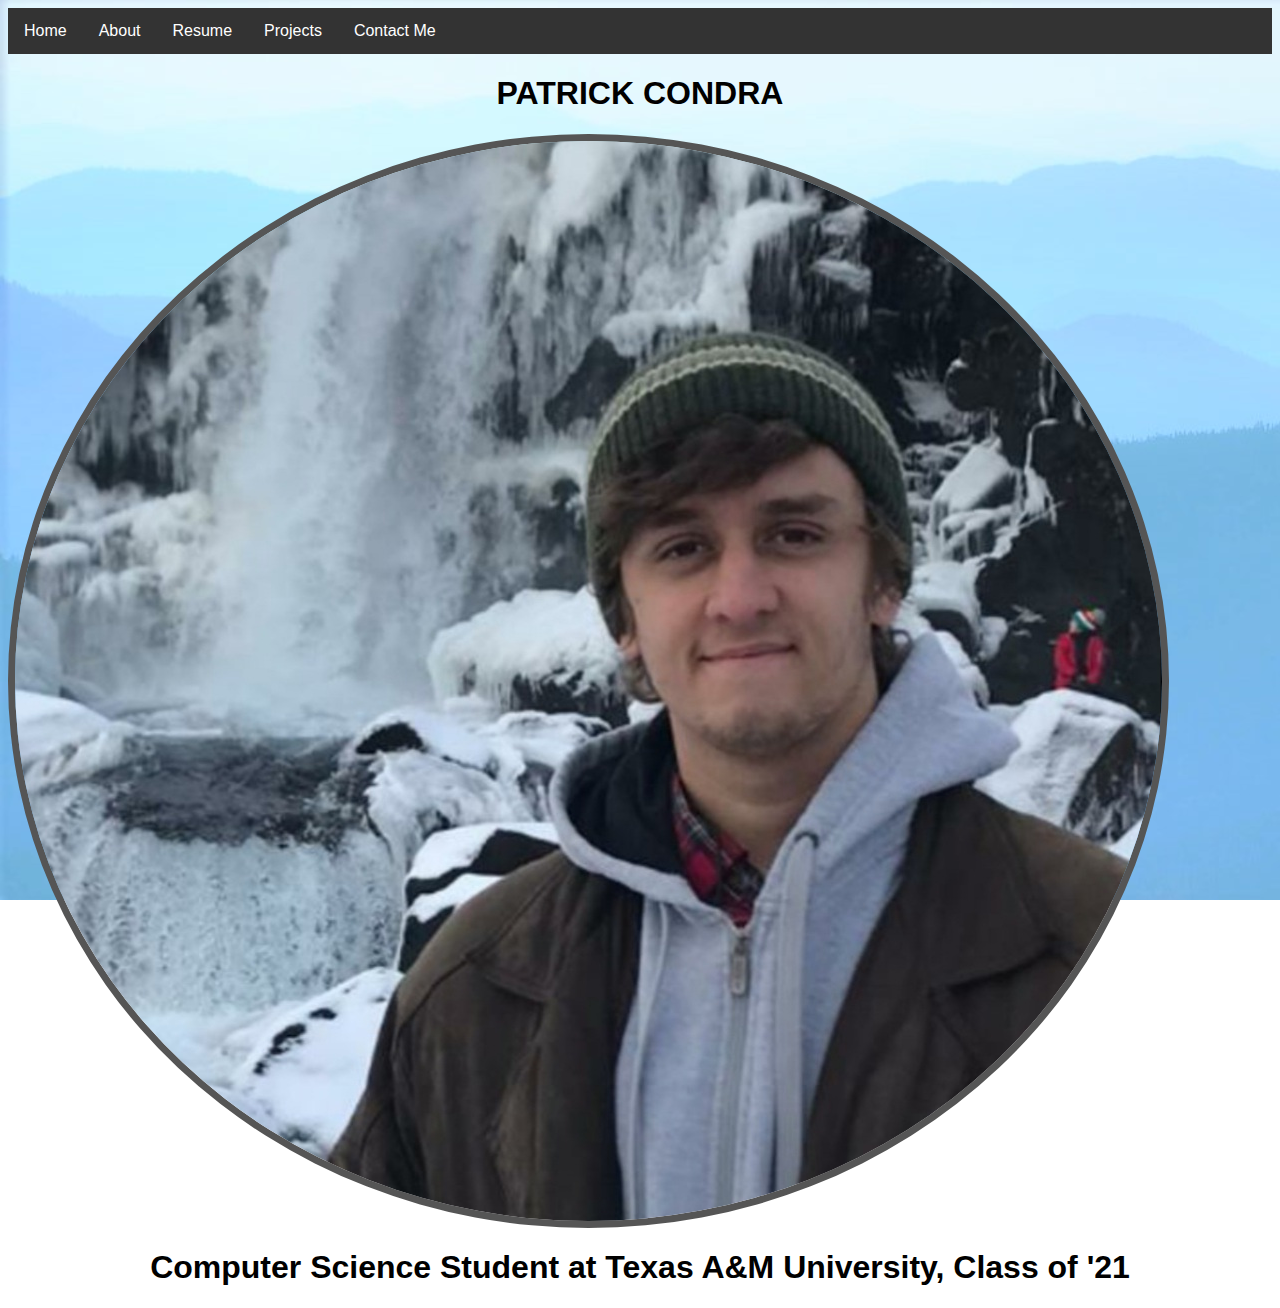
==== index.html @ d033babd "updating images again" ====
<!DOCTYPE html>
<html lang="en">

<!-- Page Header -->

<head>
  <meta charset="UTF-8">
  <meta name="viewport" content="width=device-width, initial-scale=1.0">
  <link rel="stylesheet" href="styles.css">
  <link href="https://fonts.googleapis.com/css2?family=Roboto:wght@300;400&display=swap" rel="stylesheet">
  <style>
    h1 {text-align: center;}
    p {text-align: center;}
    div {text-align: center;}
  </style>
  <title>Patrick Condra</title>
</head>

<!-- Page Body -->

<body>
  <div class="navbar">
    <a href="./index.html">Home</a>
    <a href="./about.html">About</a>
    <a href="./PatrickCondraResume.pdf">Resume</a>
    <div class="dropdown">
      <button class="dropbtn">Projects 
        <i class="fa fa-caret-down"></i>
      </button>
      <div class="dropdown-content">
        <a href="project1.html">Project 1</a>
        <a href="./project2.html">Project 2</a>
        <a href="./project3.html">Project 3</a>
      </div>
    </div>
    <a href="./contact.html">Contact Me</a> 
  </div>
  <figure class="full-bleed"><div class="hovermouse"><h1>PATRICK CONDRA</h1></div></figure>
  
  <main>
    <div class="secondWrapper">
      <img src="./images/portrait.jpg" style="border: 7px solid #555555; border-radius: 50%">
      <h1>Computer Science Student at Texas A&M University, Class of '21</h1>
    </div>
  </main>
  <script src="./scripts.js"></script>
</body>
</html>
---- styles.css ----
body {
    font-family: Arial, Helvetica, sans-serif;
    background-image: url('./images/background.jpg');
    background-repeat: no-repeat;
    background-attachment: fixed;
    background-size: cover;
    background-blend-mode: lighten;
}

.navbar {
    overflow: hidden;
    background-color: #333;
}
  
.navbar a {
    float: left;
    font-size: 16px;
    color: white;
    text-align: center;
    padding: 14px 16px;
    text-decoration: none;
}

img {
    display: block;
    max-height:65%;
    width:auto;

 }
  
.dropdown {
    float: left;
    overflow: hidden;
}
  
.dropdown .dropbtn {
    font-size: 16px;  
    border: none;
    outline: none;
    color: white;
    padding: 14px 16px;
    background-color: inherit;
    font-family: inherit;
    margin: 0;
}
  
.navbar a:hover, .dropdown:hover .dropbtn {
    background-color: red;
}
  
.dropdown-content {
    display: none;
    position: absolute;
    background-color: #f9f9f9;
    min-width: 160px;
    box-shadow: 0px 8px 16px 0px rgba(0,0,0,0.2);
    z-index: 1;
}
  
.dropdown-content a {
    float: none;
    color: black;
    padding: 12px 16px;
    text-decoration: none;
    display: block;
    text-align: left;
}
  
.dropdown-content a:hover {
    background-color: #ddd;
}
  
.dropdown:hover .dropdown-content {
    display: block;
}
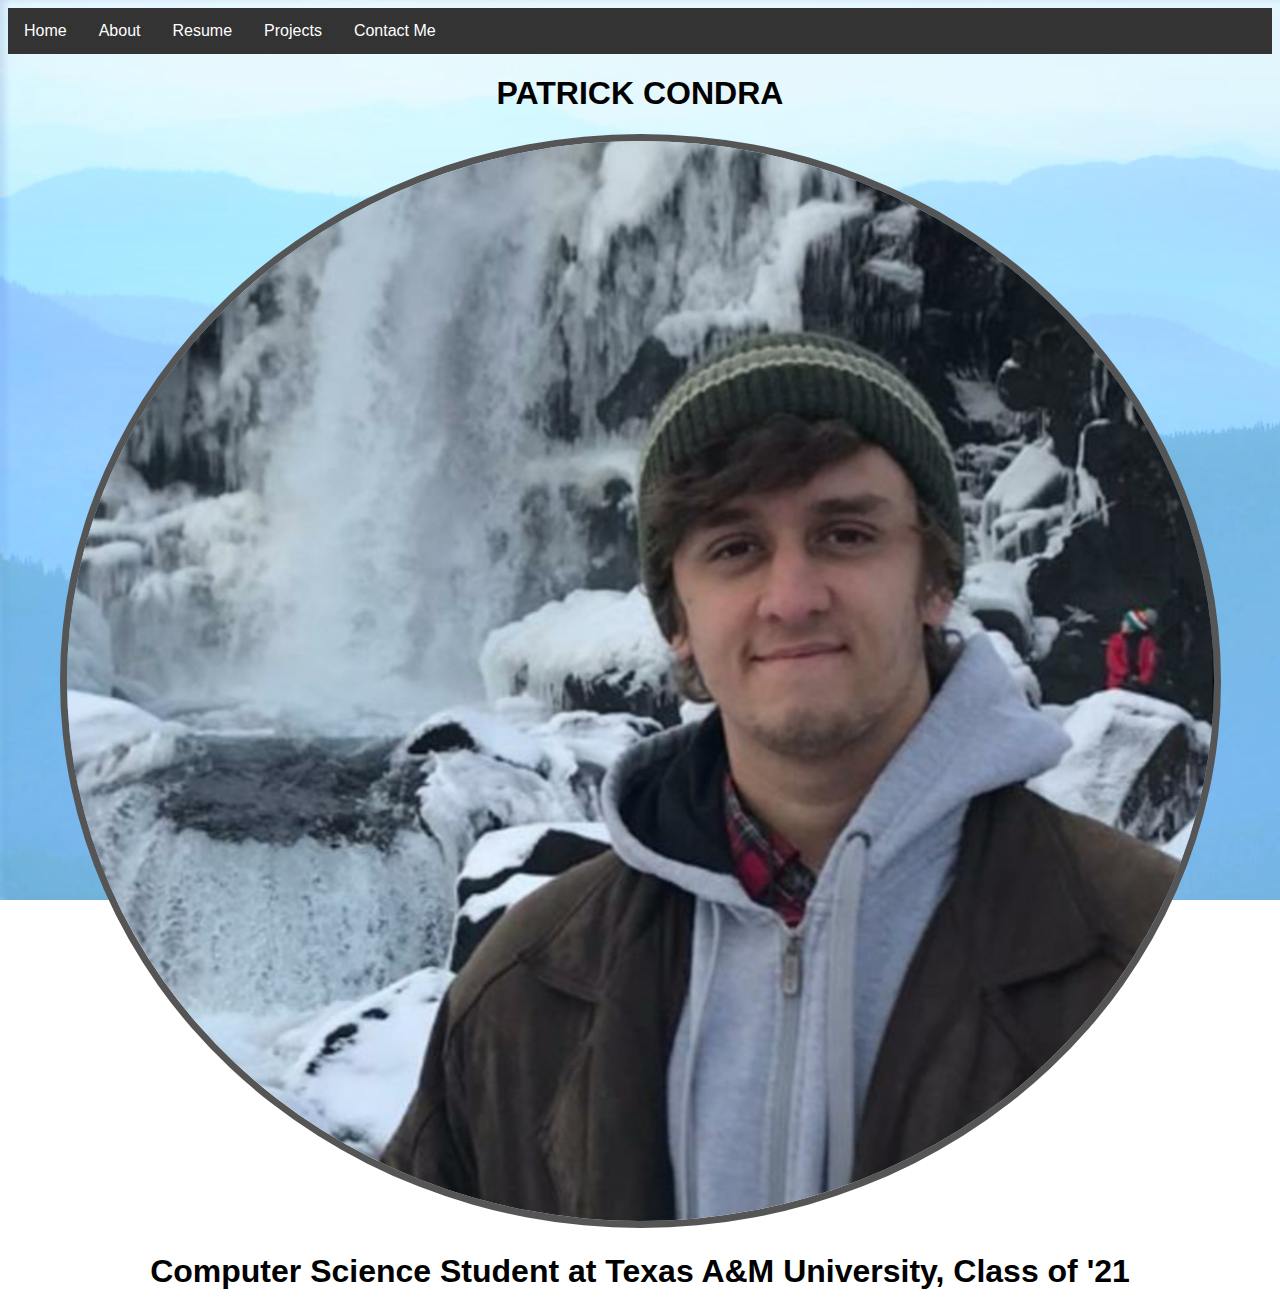
==== commit 896b3d2e: "Update index.html" ====
--- a/index.html
+++ b/index.html
@@ -39,7 +39,7 @@
   
   <main>
     <div class="secondWrapper">
-      <img src="./images/portrait.jpg" style="border: 7px solid #555555; border-radius: 50%">
+      <img src="./images/portrait.jpg" style="border: 7px solid #555555; border-radius: 50%" class="center">
       <h1>Computer Science Student at Texas A&M University, Class of '21</h1>
     </div>
   </main>
--- a/styles.css
+++ b/styles.css
@@ -22,10 +22,8 @@
 }
 
 img {
-    display: block;
-    max-height:65%;
-    width:auto;
-
+    height: 65%;
+    width: auto;
  }
   
 .dropdown {
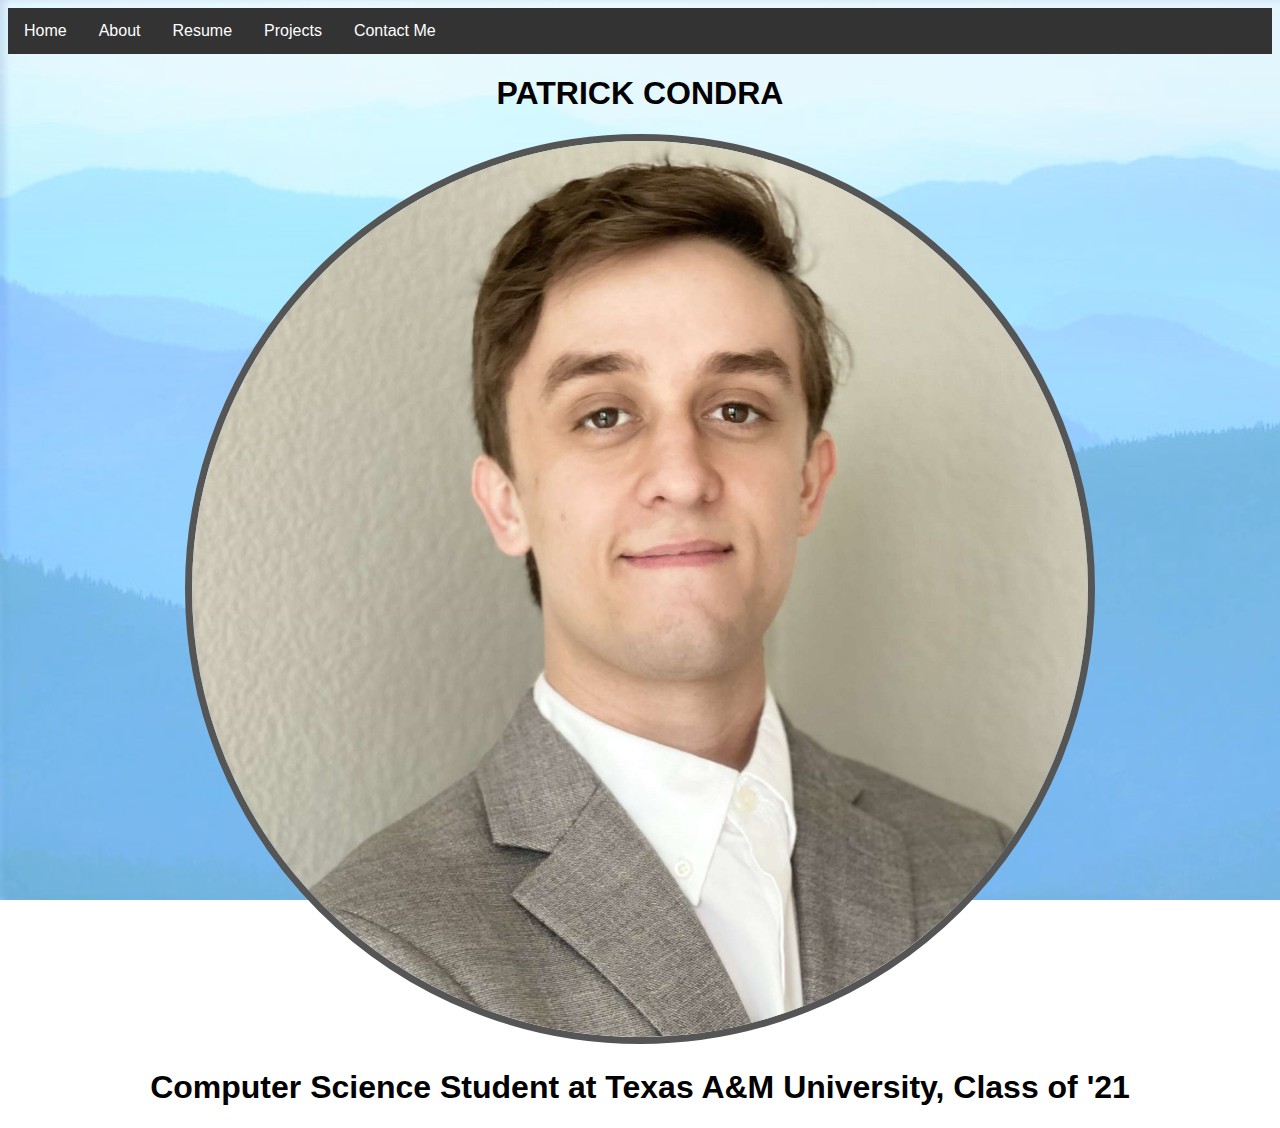
==== commit 6c20246b: "Changed Photo, changed proofread notes" ====
--- a/index.html
+++ b/index.html
@@ -39,7 +39,7 @@
   
   <main>
     <div class="secondWrapper">
-      <img src="./images/portrait.jpg" style="border: 7px solid #555555; border-radius: 50%" class="center">
+      <img src="./images/portrait1.jpg" style="border: 7px solid #555555; border-radius: 50%" class="center">
       <h1>Computer Science Student at Texas A&M University, Class of '21</h1>
     </div>
   </main>
--- a/styles.css
+++ b/styles.css
@@ -22,9 +22,10 @@
 }
 
 img {
-    height: 65%;
-    width: auto;
- }
+    height: auto;
+    max-width: 70vw;
+
+  }
   
 .dropdown {
     float: left;
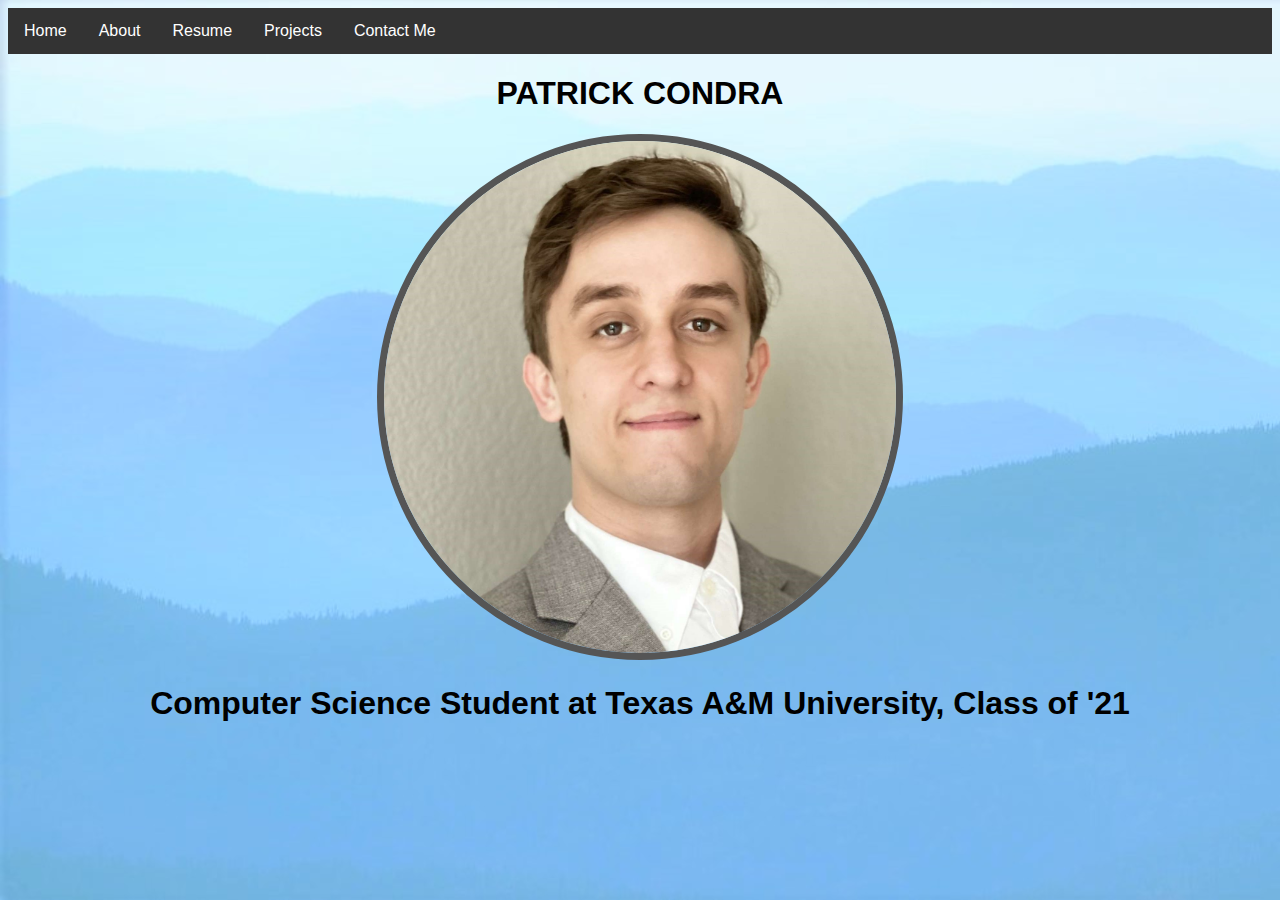
==== commit 17a30437: "Update index.html" ====
--- a/index.html
+++ b/index.html
@@ -7,7 +7,8 @@
   <meta charset="UTF-8">
   <meta name="viewport" content="width=device-width, initial-scale=1.0">
   <link rel="stylesheet" href="styles.css">
-  <link href="https://fonts.googleapis.com/css2?family=Roboto:wght@300;400&display=swap" rel="stylesheet">
+  <link rel="preconnect" href="https://fonts.gstatic.com">
+  <link href="https://fonts.googleapis.com/css2?family=Roboto&display=swap" rel="stylesheet"> 
   <style>
     h1 {text-align: center;}
     p {text-align: center;}
@@ -28,9 +29,9 @@
         <i class="fa fa-caret-down"></i>
       </button>
       <div class="dropdown-content">
-        <a href="project1.html">Project 1</a>
-        <a href="./project2.html">Project 2</a>
-        <a href="./project3.html">Project 3</a>
+        <a href="./project1.html">Global Route & Task Generalization</a>
+        <a href="./project2.html">FairBreeze Mobile Application</a>
+        <a href="./project3.html">UFC Fight Data Analysis</a>
       </div>
     </div>
     <a href="./contact.html">Contact Me</a> 
@@ -39,7 +40,7 @@
   
   <main>
     <div class="secondWrapper">
-      <img src="./images/portrait1.jpg" style="border: 7px solid #555555; border-radius: 50%" class="center">
+      <img src="./images/portrait2.jpg" style="border: 7px solid #555555; border-radius: 50%" class="center">
       <h1>Computer Science Student at Texas A&M University, Class of '21</h1>
     </div>
   </main>
--- a/styles.css
+++ b/styles.css
@@ -23,7 +23,7 @@
 
 img {
     height: auto;
-    max-width: 70vw;
+    max-width: 40vw;
 
   }
   
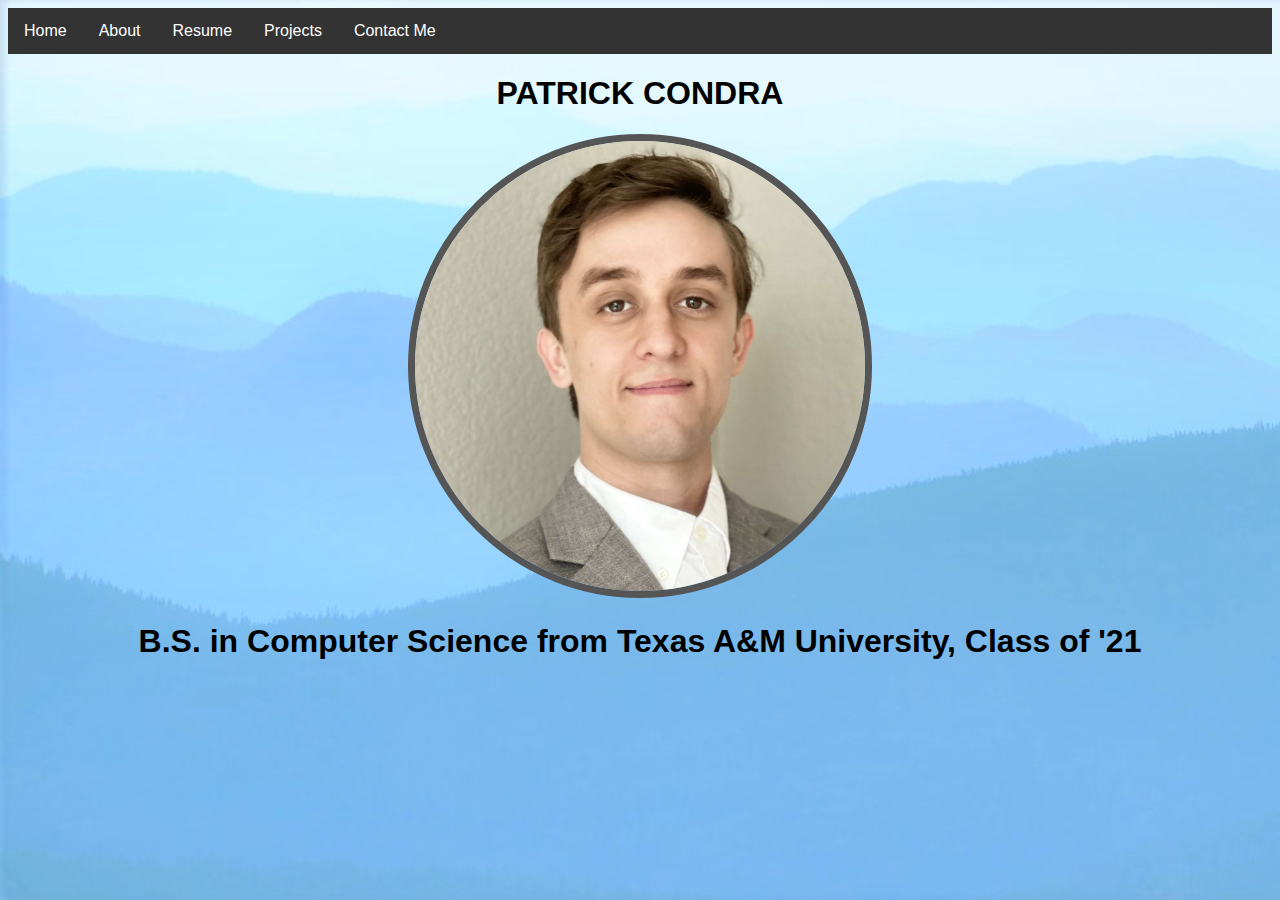
==== commit b61f3187: "Added project 4" ====
--- a/index.html
+++ b/index.html
@@ -32,6 +32,7 @@
         <a href="./project1.html">Global Route & Task Generalization</a>
         <a href="./project2.html">FairBreeze Mobile Application</a>
         <a href="./project3.html">UFC Fight Data Analysis</a>
+        <a href="./project4.html">Book Price Engine</a>
       </div>
     </div>
     <a href="./contact.html">Contact Me</a> 
@@ -41,7 +42,7 @@
   <main>
     <div class="secondWrapper">
       <img src="./images/portrait2.jpg" style="border: 7px solid #555555; border-radius: 50%" class="center">
-      <h1>Computer Science Student at Texas A&M University, Class of '21</h1>
+      <h1>B.S. in Computer Science from Texas A&M University, Class of '21</h1>
     </div>
   </main>
   <script src="./scripts.js"></script>
--- a/styles.css
+++ b/styles.css
@@ -22,8 +22,8 @@
 }
 
 img {
-    height: auto;
-    max-width: 40vw;
+    width: auto;
+    max-height: 50vh;
 
   }
   
